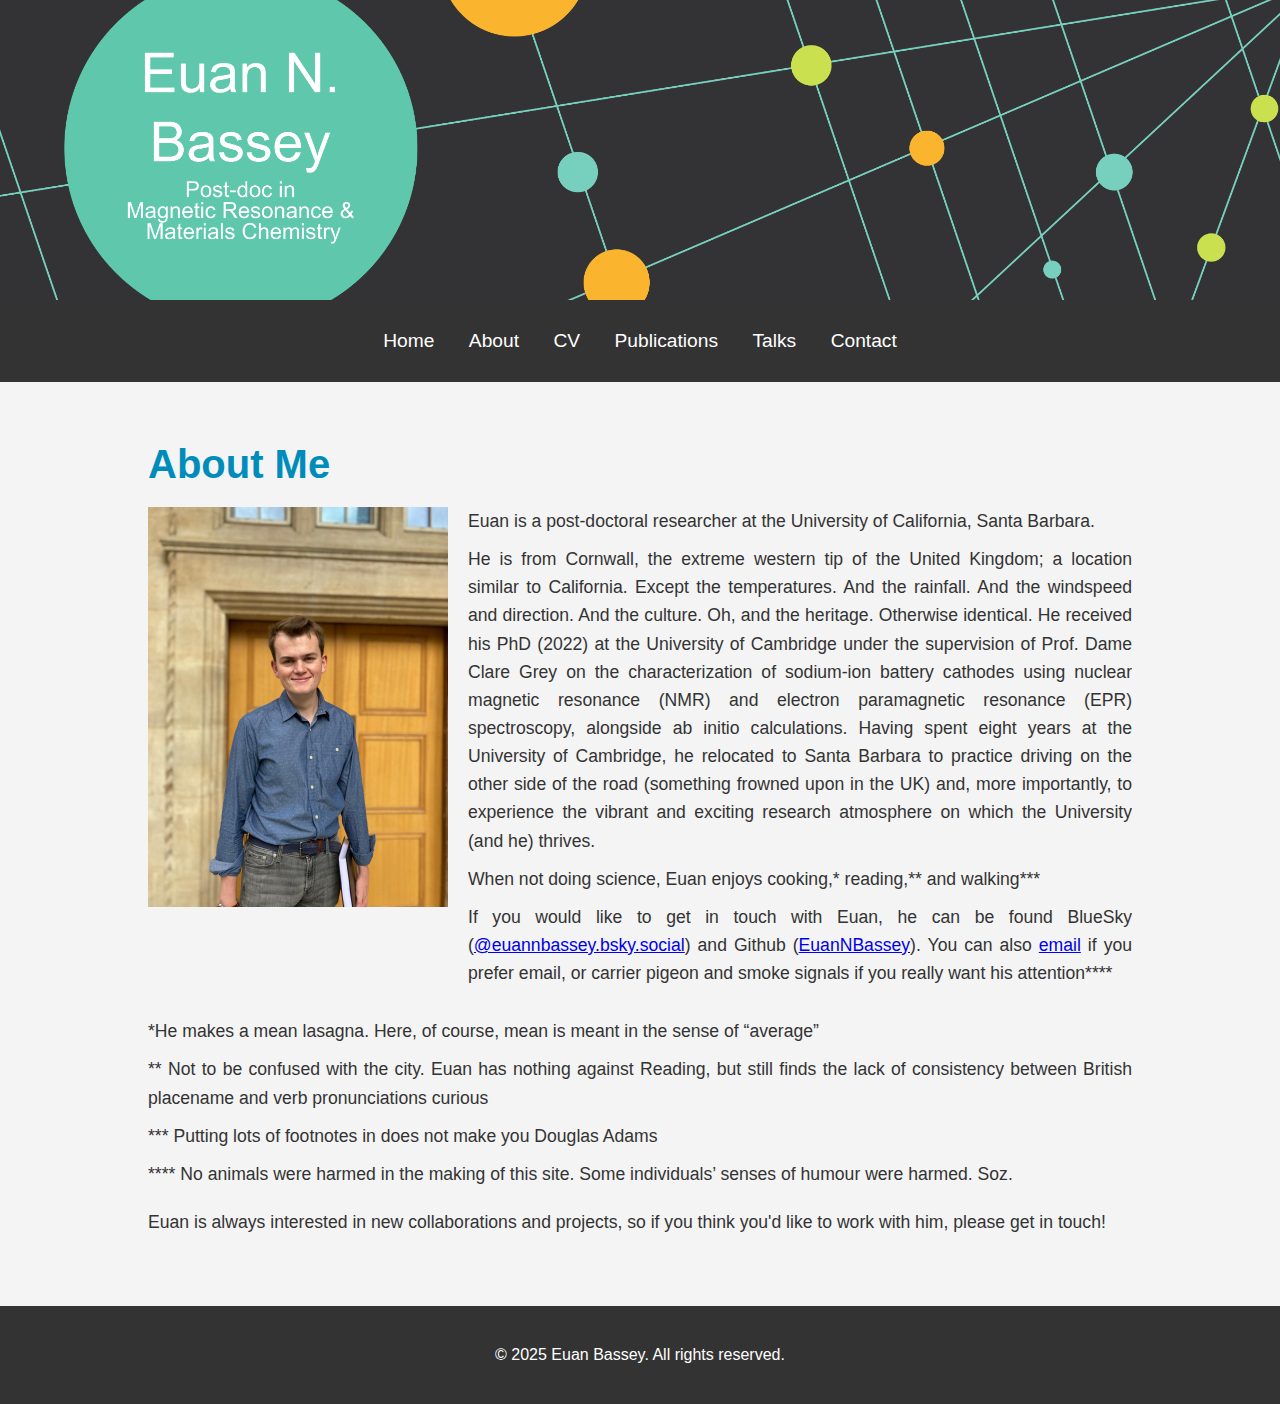
==== about.html @ 45c4eb8f "Update about.html" ====
<!DOCTYPE html>
<html lang="en">
<head>
    <meta charset="UTF-8">
    <meta name="viewport" content="width=device-width, initial-scale=1.0">
    <title>About - Euan N. Bassey</title>
    <link rel="stylesheet" href="style.css">
    <link rel="apple-touch-icon" sizes="180x180" href="/apple-touch-icon.png">
    <link rel="icon" type="image/png" sizes="32x32" href="/favicon-32x32.png">
    <link rel="icon" type="image/png" sizes="16x16" href="/favicon-16x16.png">
    <link rel="manifest" href="/site.webmanifest">
    
</head>
<body>
    <header>
        <div class="container">
        </div>
    </header>

    <!-- Navigation Section -->
    <nav>
        <div class="container">
            <ul>
                <li><a href="index.html">Home</a></li>
                <li><a href="about.html">About</a></li>
                <li><a href="cv.html">CV</a></li>
                <li><a href="publications.html">Publications</a></li>
                <li><a href="talks.html">Talks</a></li>
                <li><a href="contact.html">Contact</a></li>
            </ul>
        </div>
    </nav>

    <!-- About Section -->
    <section id="about">
        <div class="container">
            <h2>About Me</h2>
            <img src="Euan_Bassey.jpg" alt="Euan_Bassey" width="300" height="400", class="about-img">
            <p style="text-align:justify;">Euan is a post-doctoral researcher at the University of California, Santa Barbara. </p>
<p style="text-align:justify;"> He is from Cornwall, the extreme western tip of the United Kingdom; a location similar to California. Except the temperatures. And the rainfall. And the windspeed and direction. And the culture. Oh, and the heritage. Otherwise identical. He received his PhD (2022) at the University of Cambridge under the supervision of Prof. Dame Clare Grey on the characterization of sodium-ion battery cathodes using nuclear magnetic resonance (NMR) and electron paramagnetic resonance (EPR) spectroscopy, alongside ab initio calculations. Having spent eight years at the University of Cambridge, he relocated to Santa Barbara to practice driving on the other side of the road (something frowned upon in the UK) and, more importantly, to experience the vibrant and exciting research atmosphere on which the University (and he) thrives.</p>
<p style="text-align:justify;"> When not doing science, Euan enjoys cooking,* reading,** and walking*** </p>
<p style="text-align:justify;"> If you would like to get in touch with Euan, he can be found BlueSky (<a href="https://bsky-staging-web.b-cdn.net/profile/euannbassey.bsky.social">@euannbassey.bsky.social</a>) and Github (<a href="https://github.com/EuanNBassey">EuanNBassey</a>). You can also <a href="mailto:euanbassey@ucsb.edu">email</a> if you prefer email, or carrier pigeon and smoke signals if you really want his attention**** </p>
<p style="text-align:justify;">  </p>
<p style="text-align:justify;">  </p>
<p style="text-align:justify;"> *He makes a mean lasagna. Here, of course, mean is meant in the sense of “average” </p>
<p style="text-align:justify;"> ** Not to be confused with the city. Euan has nothing against Reading, but still finds the lack of consistency between British placename and verb pronunciations curious </p>
<p style="text-align:justify;"> *** Putting lots of footnotes in does not make you Douglas Adams </p>
<p style="text-align:justify;"> **** No animals were harmed in the making of this site. Some individuals’ senses of humour were harmed. Soz. </p>
 </p>
            
            <p>Euan is always interested in new collaborations and projects, so if you think you'd like to work with him, please get in touch! </p>
        </div>
    </section>

    <footer>
        <div class="container">
            <p>&copy; 2025 Euan Bassey. All rights reserved.</p>
        </div>
    </footer>
</body>
</html>
---- style.css ----
/* Reset some default styles */
* {
    margin: 0;
    padding: 0;
    box-sizing: border-box;
}

body {
    font-family: Arial, sans-serif;
    background-color: #f4f4f4;
    color: #333;
}

/* Container to center the content */
.container {
    width: 80%;
    max-width: 1200px;
    margin: 0 auto;
    padding: 20px;
}

/* Header styles */
header {
    background: url('banner-image.png') no-repeat center center;
    background-size: cover;
    height: 300px; /* Adjust as needed */
}

header h1 {
    font-size: 3em;
}

header p {
    font-size: 1.2em;
    margin-top: 10px;
}

/* Navigation styles */
nav {
    background-color: #333;
    padding: 10px 0;
    text-align: center;
}

nav ul {
    list-style-type: none;
}

nav ul li {
    display: inline;
    margin: 0 15px;
}

nav ul li a {
    color: white;
    text-decoration: none;
    font-size: 1.2em;
}

/* Section styles */
section {
    margin: 40px 0;
}

section h2 {
    font-size: 2.5em;
    margin-bottom: 20px;
    color: #008CBA;
}

section h3 {
    font-size: 1.5em;
    margin-bottom: 20px;
    color: #000000;
    padding: 10px 0 10px 0;
}

section p {
    font-size: 1.1em;
    line-height: 1.6;
    padding: 0 0 10px 0;
}

section ul {
    list-style-type: none;
}

section ul li {
    font-size: 1.1em;
    margin-bottom: 10px;
}

/* Footer styles */
footer {
    background-color: #333;
    color: white;
    text-align: center;
    clear: both;
    position: relative;
    width: 100%;
    padding: 20px 0;
}

footer a {
    color: #00bcd4;
    text-decoration: none;
}

footer a:hover {
    text-decoration: underline;
}

.about-img {
    float: left; /* Floats the image to the left */
    margin-right: 20px; /* Creates a gap between the image and text */
    margin-bottom: 20px; /* Optional: Adds space below the image */
    width: 300px; /* Keep the original dimensions */
    height: auto; /* Ensures aspect ratio is maintained */
    display: block; /* Ensures proper wrapping */
}

#about p {
    overflow: hidden; /* Ensures the section properly wraps around the image */
}

.home-img {
    float: left; /* Floats the image to the left */
    margin-right: 20px; /* Creates a gap between the image and text */
    margin-bottom: 10px; /* Optional: Adds space below the image */
    width: 800px; /* Keep the original dimensions */
    height: auto; /* Ensures aspect ratio is maintained */
    display: block; /* Ensures proper wrapping */
}

#home p {
    overflow: hidden; /* Ensures the section properly wraps around the image */
}

.video-container {
    position: relative;
    padding-bottom: 56.25%; /* 16:9 aspect ratio */
    height: 0;
    overflow: hidden;
    max-width: 100%;
    background: #000;
    margin-top: 20px;
}

.video-container iframe {
    position: absolute;
    top: 0;
    left: 0;
    width: 100%;
    height: 100%;
}

.banner {
    width: 100%;         /* Make the image take full width */
    height: auto;        /* Keep the aspect ratio */
    display: block;      /* Remove any extra spacing */
}
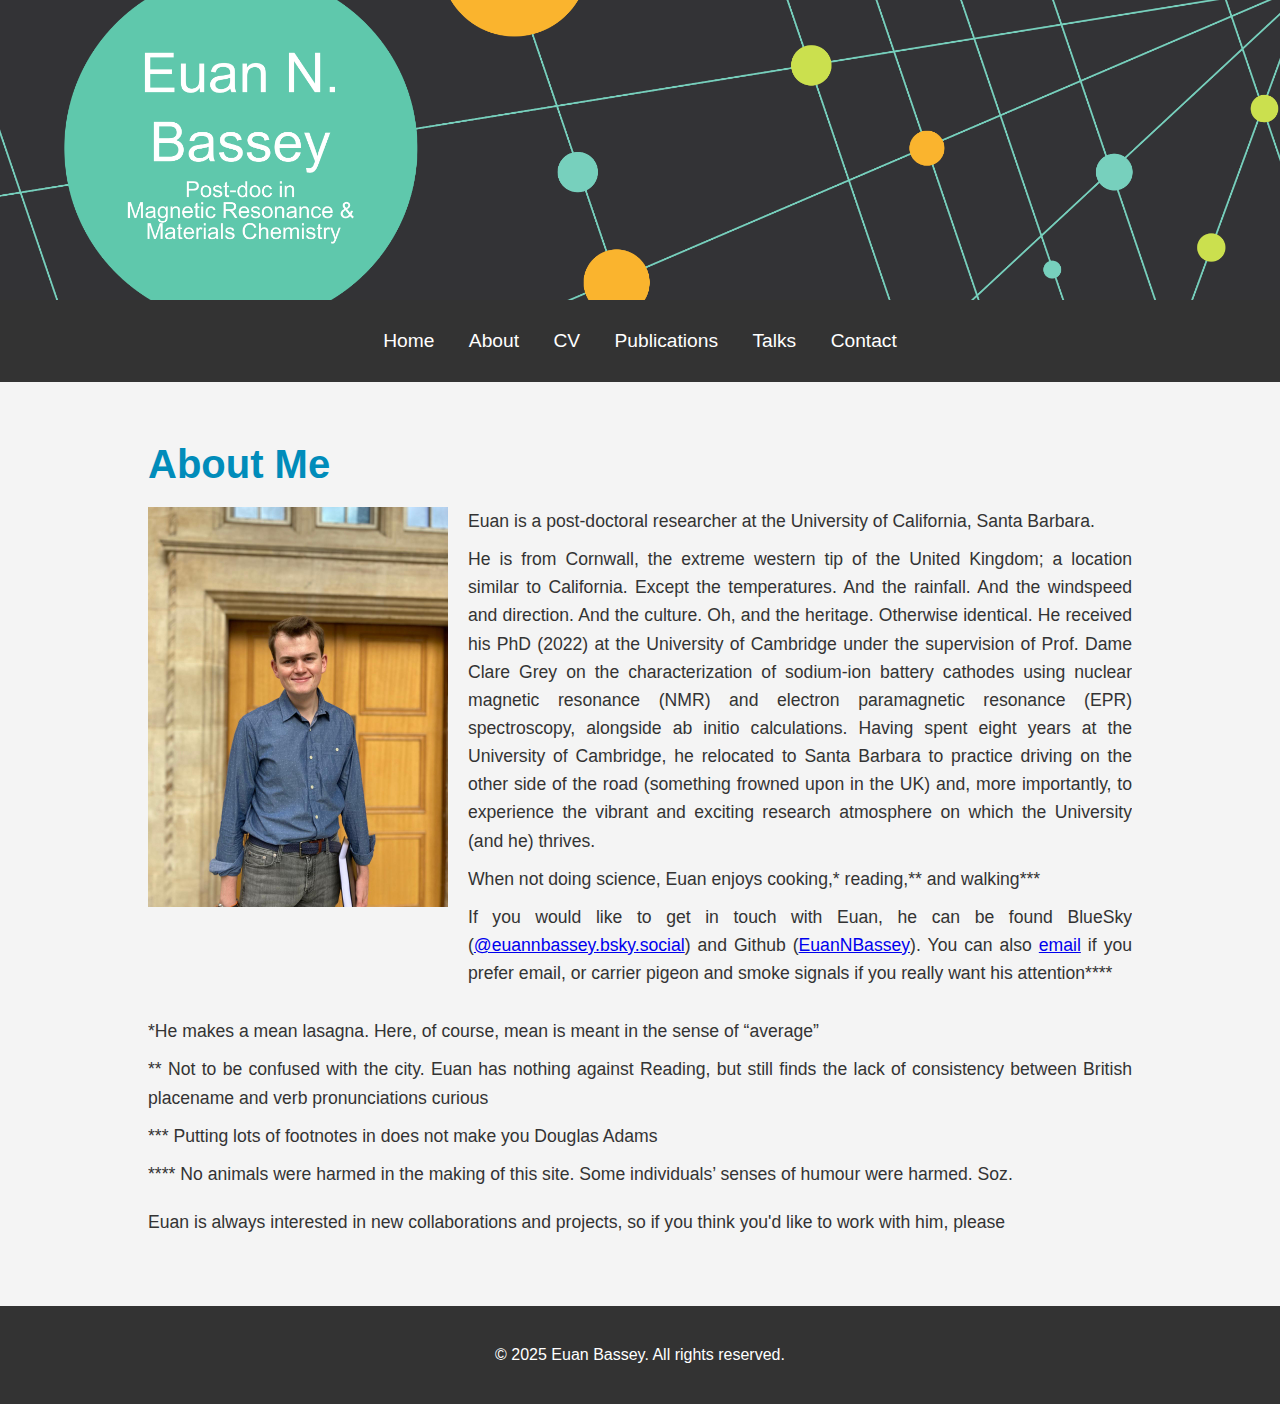
==== commit eefb67b3: "Update about.html" ====
--- a/about.html
+++ b/about.html
@@ -48,7 +48,7 @@
 <p style="text-align:justify;"> **** No animals were harmed in the making of this site. Some individuals’ senses of humour were harmed. Soz. </p>
  </p>
             
-            <p>Euan is always interested in new collaborations and projects, so if you think you'd like to work with him, please get in touch! </p>
+            <p>Euan is always interested in new collaborations and projects, so if you think you'd like to work with him, please <a href="contact.html" get in touch! ></a> </p>
         </div>
     </section>
 
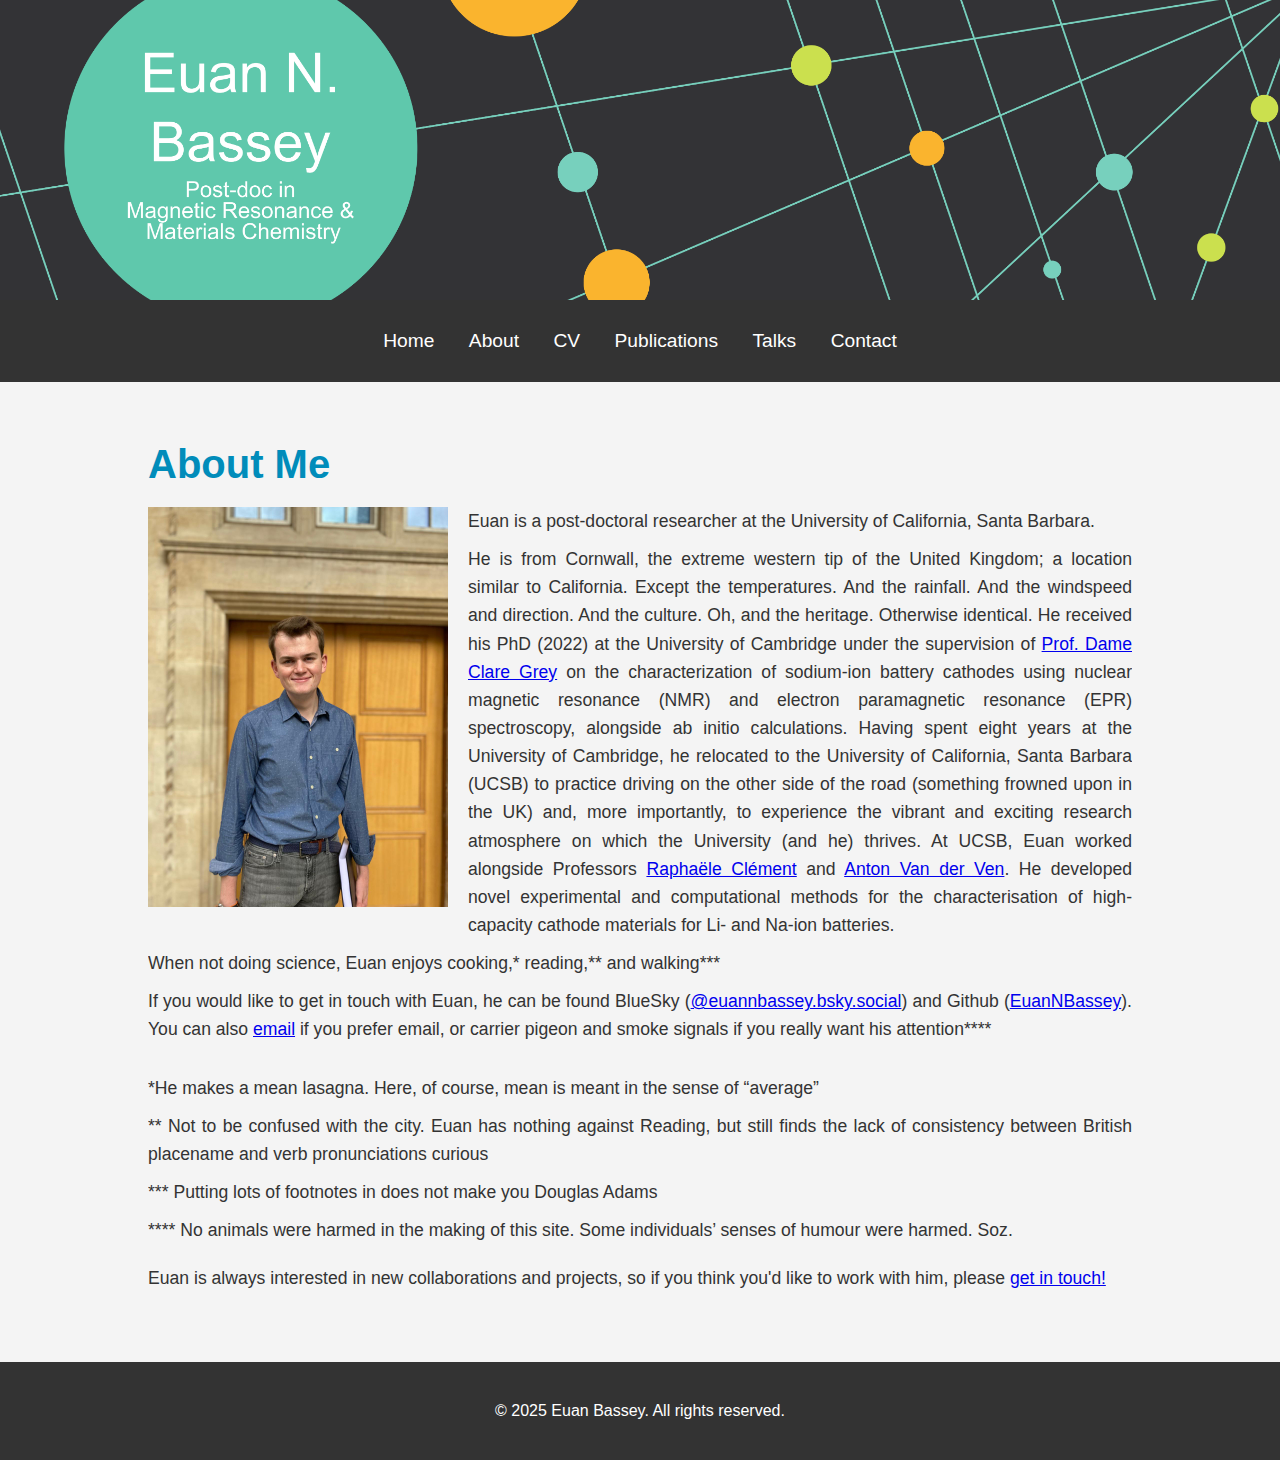
==== commit 609faadf: "Update about.html" ====
--- a/about.html
+++ b/about.html
@@ -37,7 +37,7 @@
             <h2>About Me</h2>
             <img src="Euan_Bassey.jpg" alt="Euan_Bassey" width="300" height="400", class="about-img">
             <p style="text-align:justify;">Euan is a post-doctoral researcher at the University of California, Santa Barbara. </p>
-<p style="text-align:justify;"> He is from Cornwall, the extreme western tip of the United Kingdom; a location similar to California. Except the temperatures. And the rainfall. And the windspeed and direction. And the culture. Oh, and the heritage. Otherwise identical. He received his PhD (2022) at the University of Cambridge under the supervision of Prof. Dame Clare Grey on the characterization of sodium-ion battery cathodes using nuclear magnetic resonance (NMR) and electron paramagnetic resonance (EPR) spectroscopy, alongside ab initio calculations. Having spent eight years at the University of Cambridge, he relocated to Santa Barbara to practice driving on the other side of the road (something frowned upon in the UK) and, more importantly, to experience the vibrant and exciting research atmosphere on which the University (and he) thrives.</p>
+<p style="text-align:justify;"> He is from Cornwall, the extreme western tip of the United Kingdom; a location similar to California. Except the temperatures. And the rainfall. And the windspeed and direction. And the culture. Oh, and the heritage. Otherwise identical. He received his PhD (2022) at the University of Cambridge under the supervision of <a href="https://www.ch.cam.ac.uk/group/grey/index"> Prof. Dame Clare Grey</a> on the characterization of sodium-ion battery cathodes using nuclear magnetic resonance (NMR) and electron paramagnetic resonance (EPR) spectroscopy, alongside ab initio calculations. Having spent eight years at the University of Cambridge, he relocated to the University of California, Santa Barbara (UCSB) to practice driving on the other side of the road (something frowned upon in the UK) and, more importantly, to experience the vibrant and exciting research atmosphere on which the University (and he) thrives. At UCSB, Euan worked alongside Professors <a href="https://clement.materials.ucsb.edu/">Raphaële Clément</a> and <a href="https://labs.materials.ucsb.edu/vanderven/anton/">Anton Van der Ven</a>. He developed novel experimental and computational methods for the characterisation of high-capacity cathode materials for Li- and Na-ion batteries. </p>
 <p style="text-align:justify;"> When not doing science, Euan enjoys cooking,* reading,** and walking*** </p>
 <p style="text-align:justify;"> If you would like to get in touch with Euan, he can be found BlueSky (<a href="https://bsky-staging-web.b-cdn.net/profile/euannbassey.bsky.social">@euannbassey.bsky.social</a>) and Github (<a href="https://github.com/EuanNBassey">EuanNBassey</a>). You can also <a href="mailto:euanbassey@ucsb.edu">email</a> if you prefer email, or carrier pigeon and smoke signals if you really want his attention**** </p>
 <p style="text-align:justify;">  </p>
@@ -48,7 +48,7 @@
 <p style="text-align:justify;"> **** No animals were harmed in the making of this site. Some individuals’ senses of humour were harmed. Soz. </p>
  </p>
             
-            <p>Euan is always interested in new collaborations and projects, so if you think you'd like to work with him, please <a href="contact.html" get in touch! ></a> </p>
+            <p>Euan is always interested in new collaborations and projects, so if you think you'd like to work with him, please <a href="contact.html" >get in touch!</a> </p>
         </div>
     </section>
 
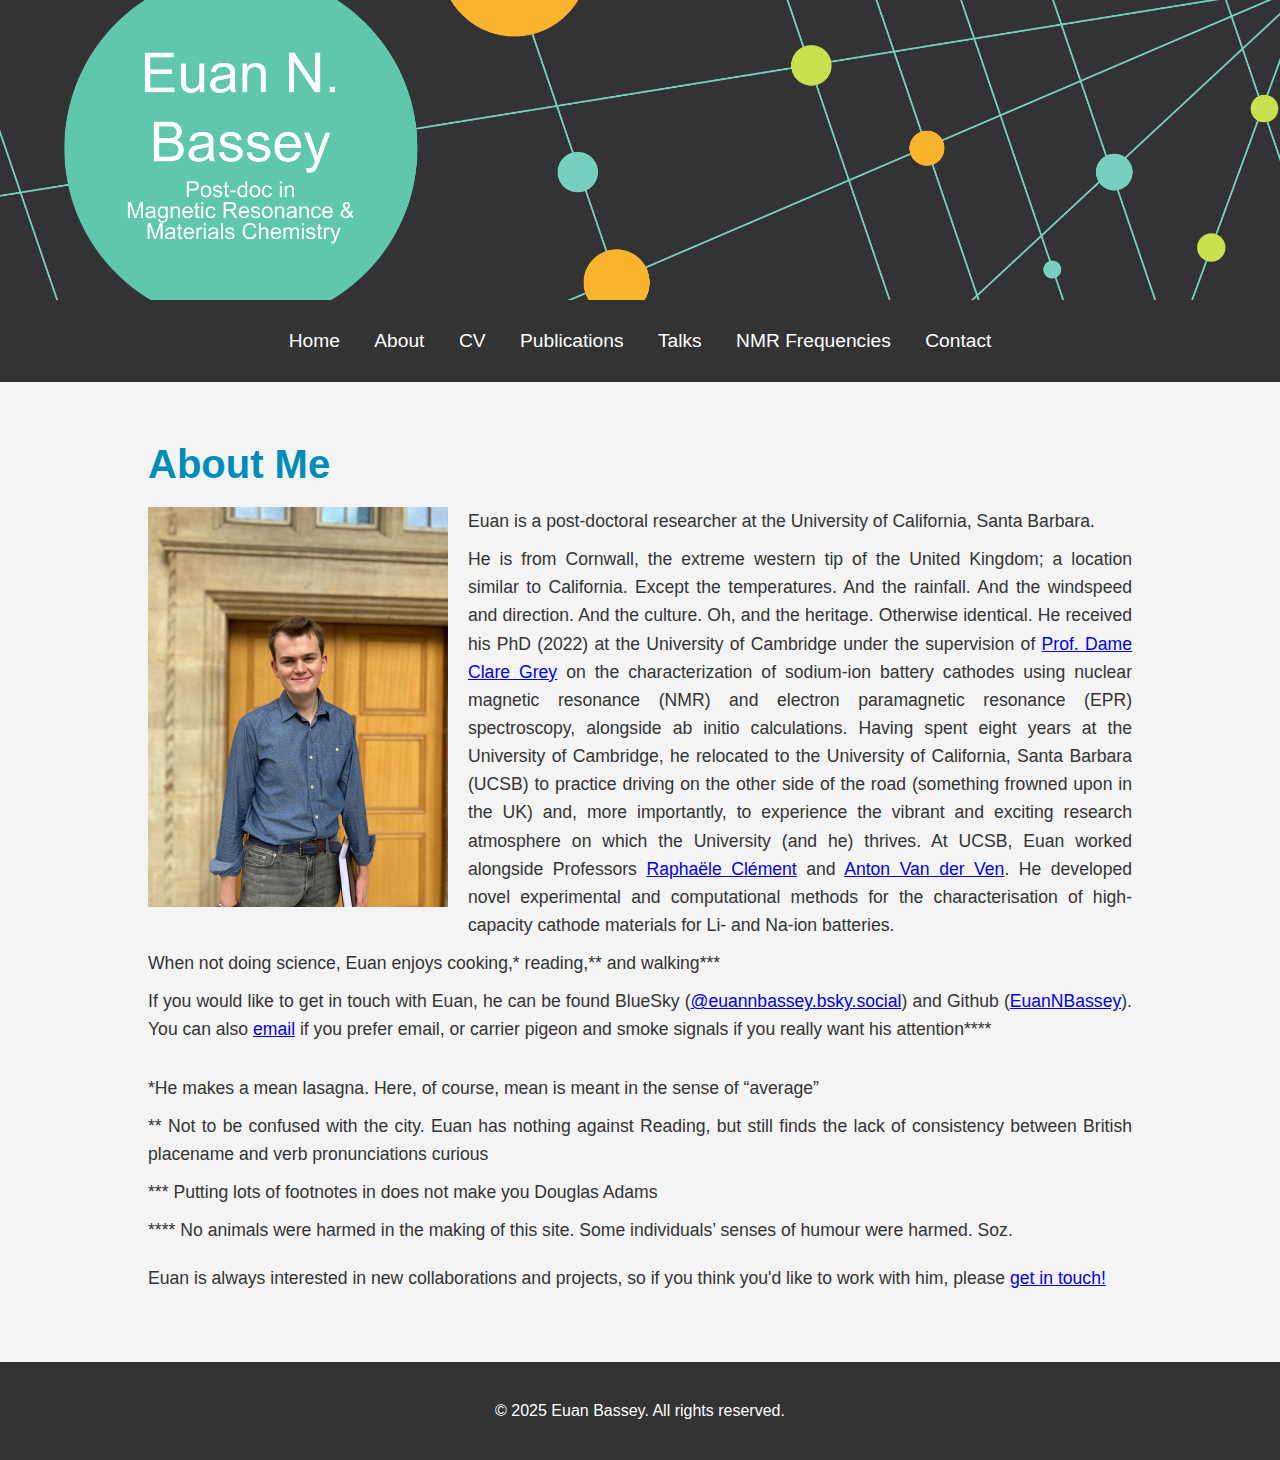
==== commit 98d971d2: "Update about.html" ====
--- a/about.html
+++ b/about.html
@@ -26,6 +26,7 @@
                 <li><a href="cv.html">CV</a></li>
                 <li><a href="publications.html">Publications</a></li>
                 <li><a href="talks.html">Talks</a></li>
+                <li><a href="interactive.html">NMR Frequencies</a></li>
                 <li><a href="contact.html">Contact</a></li>
             </ul>
         </div>
@@ -35,7 +36,7 @@
     <section id="about">
         <div class="container">
             <h2>About Me</h2>
-            <img src="Euan_Bassey.jpg" alt="Euan_Bassey" width="300" height="400", class="about-img">
+            <img src="Euan_Bassey.jpg" alt="Euan_Bassey" width="375" height="500", class="about-img">
             <p style="text-align:justify;">Euan is a post-doctoral researcher at the University of California, Santa Barbara. </p>
 <p style="text-align:justify;"> He is from Cornwall, the extreme western tip of the United Kingdom; a location similar to California. Except the temperatures. And the rainfall. And the windspeed and direction. And the culture. Oh, and the heritage. Otherwise identical. He received his PhD (2022) at the University of Cambridge under the supervision of <a href="https://www.ch.cam.ac.uk/group/grey/index"> Prof. Dame Clare Grey</a> on the characterization of sodium-ion battery cathodes using nuclear magnetic resonance (NMR) and electron paramagnetic resonance (EPR) spectroscopy, alongside ab initio calculations. Having spent eight years at the University of Cambridge, he relocated to the University of California, Santa Barbara (UCSB) to practice driving on the other side of the road (something frowned upon in the UK) and, more importantly, to experience the vibrant and exciting research atmosphere on which the University (and he) thrives. At UCSB, Euan worked alongside Professors <a href="https://clement.materials.ucsb.edu/">Raphaële Clément</a> and <a href="https://labs.materials.ucsb.edu/vanderven/anton/">Anton Van der Ven</a>. He developed novel experimental and computational methods for the characterisation of high-capacity cathode materials for Li- and Na-ion batteries. </p>
 <p style="text-align:justify;"> When not doing science, Euan enjoys cooking,* reading,** and walking*** </p>
--- a/style.css
+++ b/style.css
@@ -159,3 +159,42 @@
     height: auto;        /* Keep the aspect ratio */
     display: block;      /* Remove any extra spacing */
 }
+
+#controls {
+    text-align: center;
+    font-size: 18px;
+    font-weight: bold;
+    background: white;
+    padding: 15px;
+    border-radius: 10px;
+    box-shadow: 0px 4px 10px rgba(0, 0, 0, 0.2);
+    margin-top: 30px;  /* Adds space above */
+    margin-bottom: 50px; /* More spacing from the bottom */
+    width: fit-content;
+}
+
+#controls input {
+    padding: 8px;
+    font-size: 16px;
+    width: 80px;
+    text-align: center;
+}
+
+#controls button {
+    padding: 8px 12px;
+    font-size: 16px;
+    background-color: #444;
+    color: white;
+    border: none;
+    cursor: pointer;
+    border-radius: 5px;
+}
+
+#controls button:hover {
+    background-color: #222;
+}
+
+#plot {
+    font-family: Arial, sans-serif !important;
+}
+
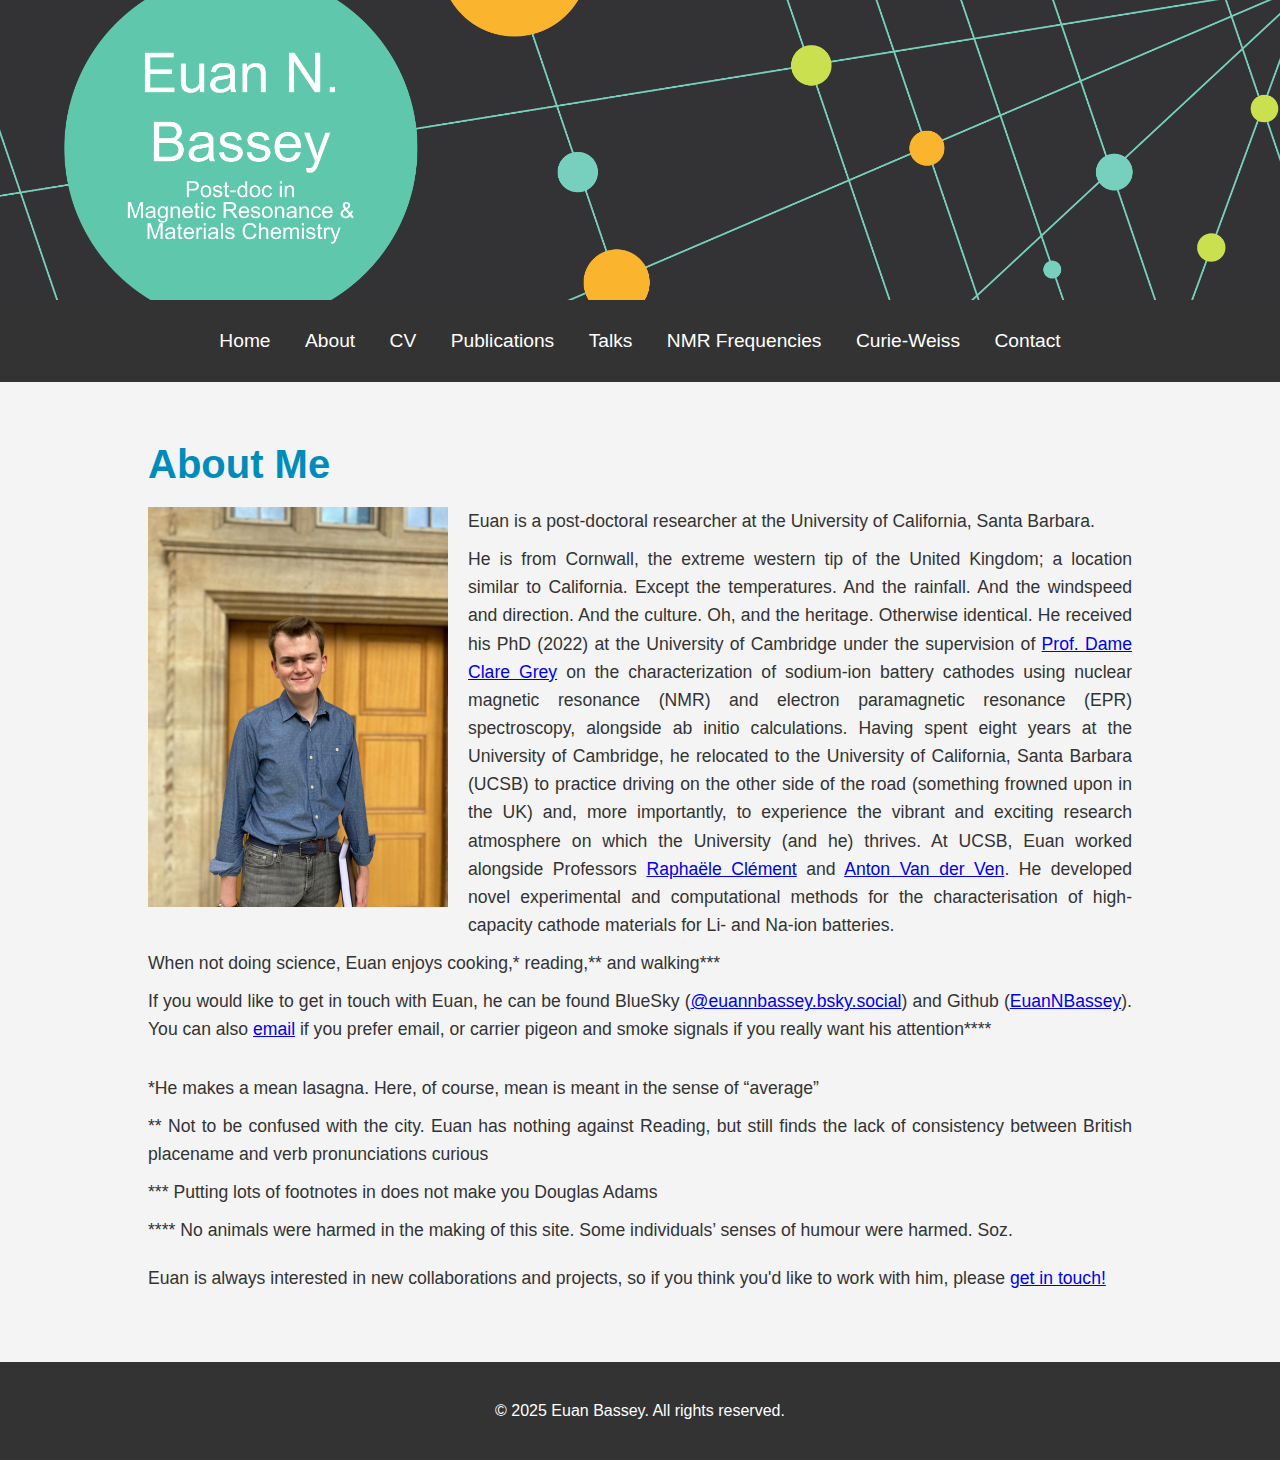
==== commit 84d0c4c0: "Update about.html" ====
--- a/about.html
+++ b/about.html
@@ -26,7 +26,8 @@
                 <li><a href="cv.html">CV</a></li>
                 <li><a href="publications.html">Publications</a></li>
                 <li><a href="talks.html">Talks</a></li>
-                <li><a href="interactive.html">NMR Frequencies</a></li>
+                <li><a href="nmrfreqs.html">NMR Frequencies</a></li>
+                <li><a href="curieweiss.html">Curie-Weiss</a></li>
                 <li><a href="contact.html">Contact</a></li>
             </ul>
         </div>
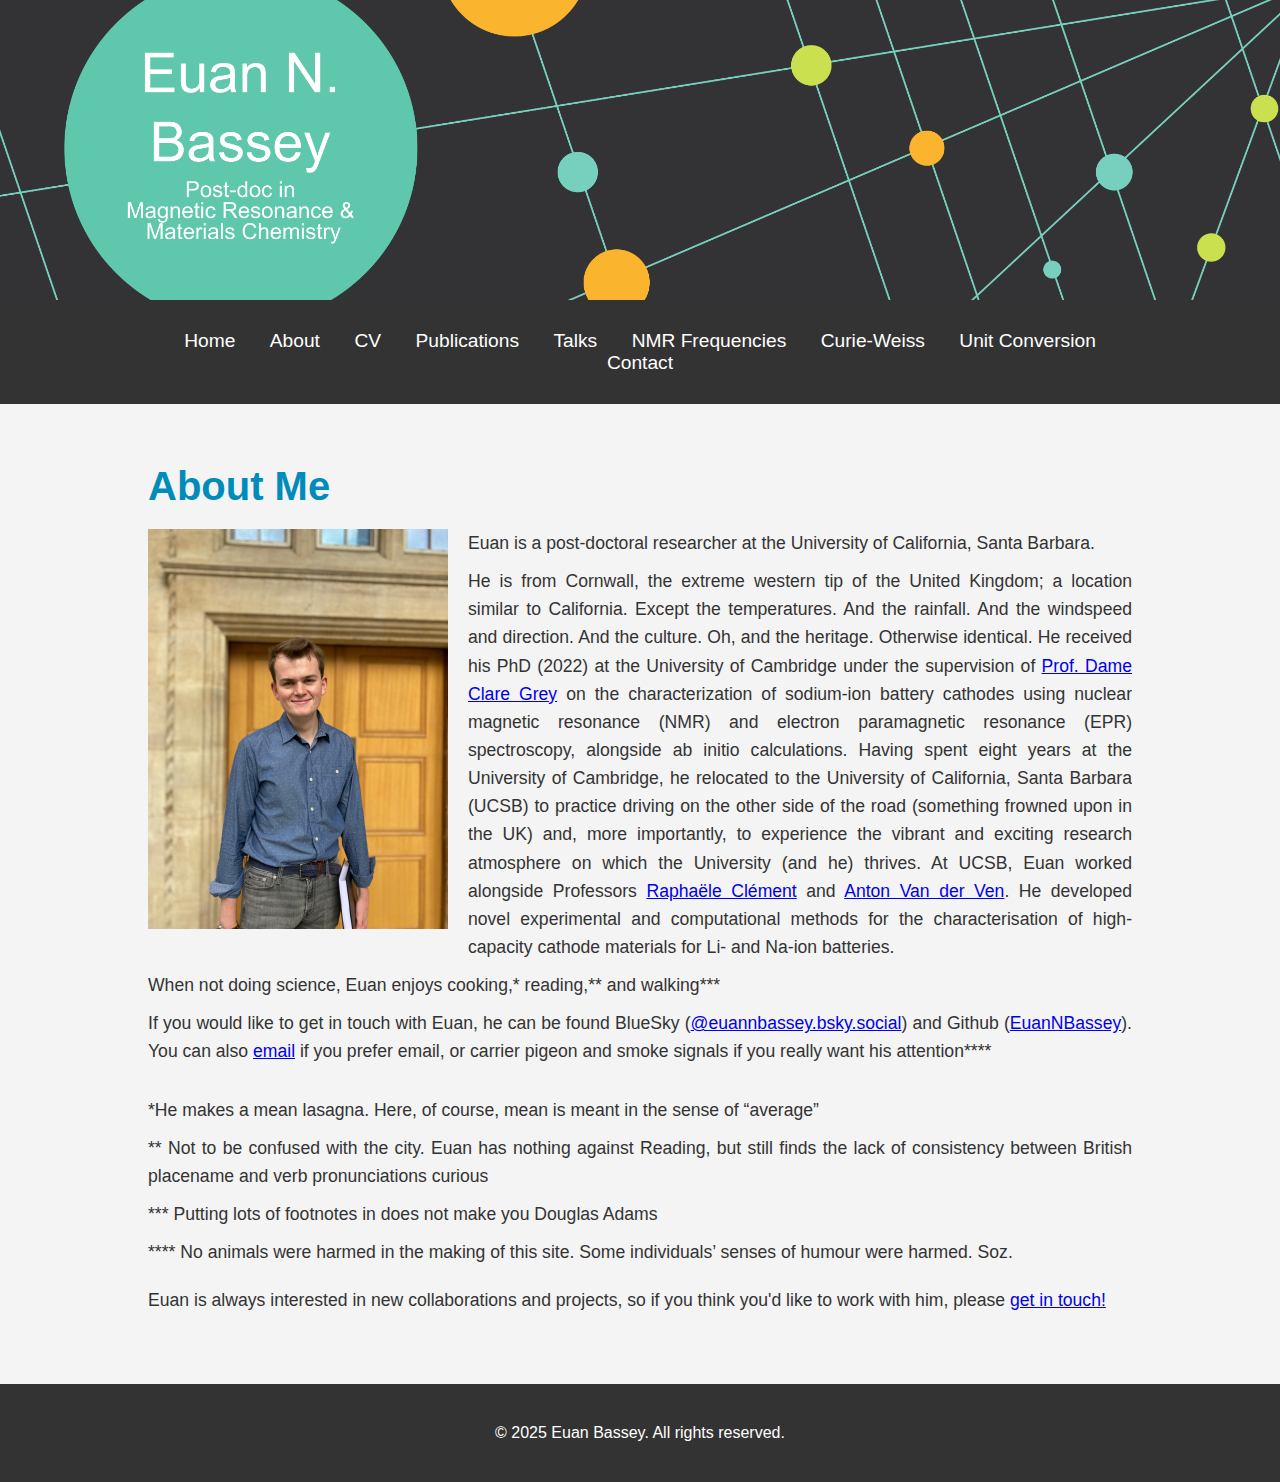
==== commit 86bbc54e: "Update about.html" ====
--- a/about.html
+++ b/about.html
@@ -28,6 +28,7 @@
                 <li><a href="talks.html">Talks</a></li>
                 <li><a href="nmrfreqs.html">NMR Frequencies</a></li>
                 <li><a href="curieweiss.html">Curie-Weiss</a></li>
+                <li><a href="unitconv.html">Unit Conversion</a></li>
                 <li><a href="contact.html">Contact</a></li>
             </ul>
         </div>
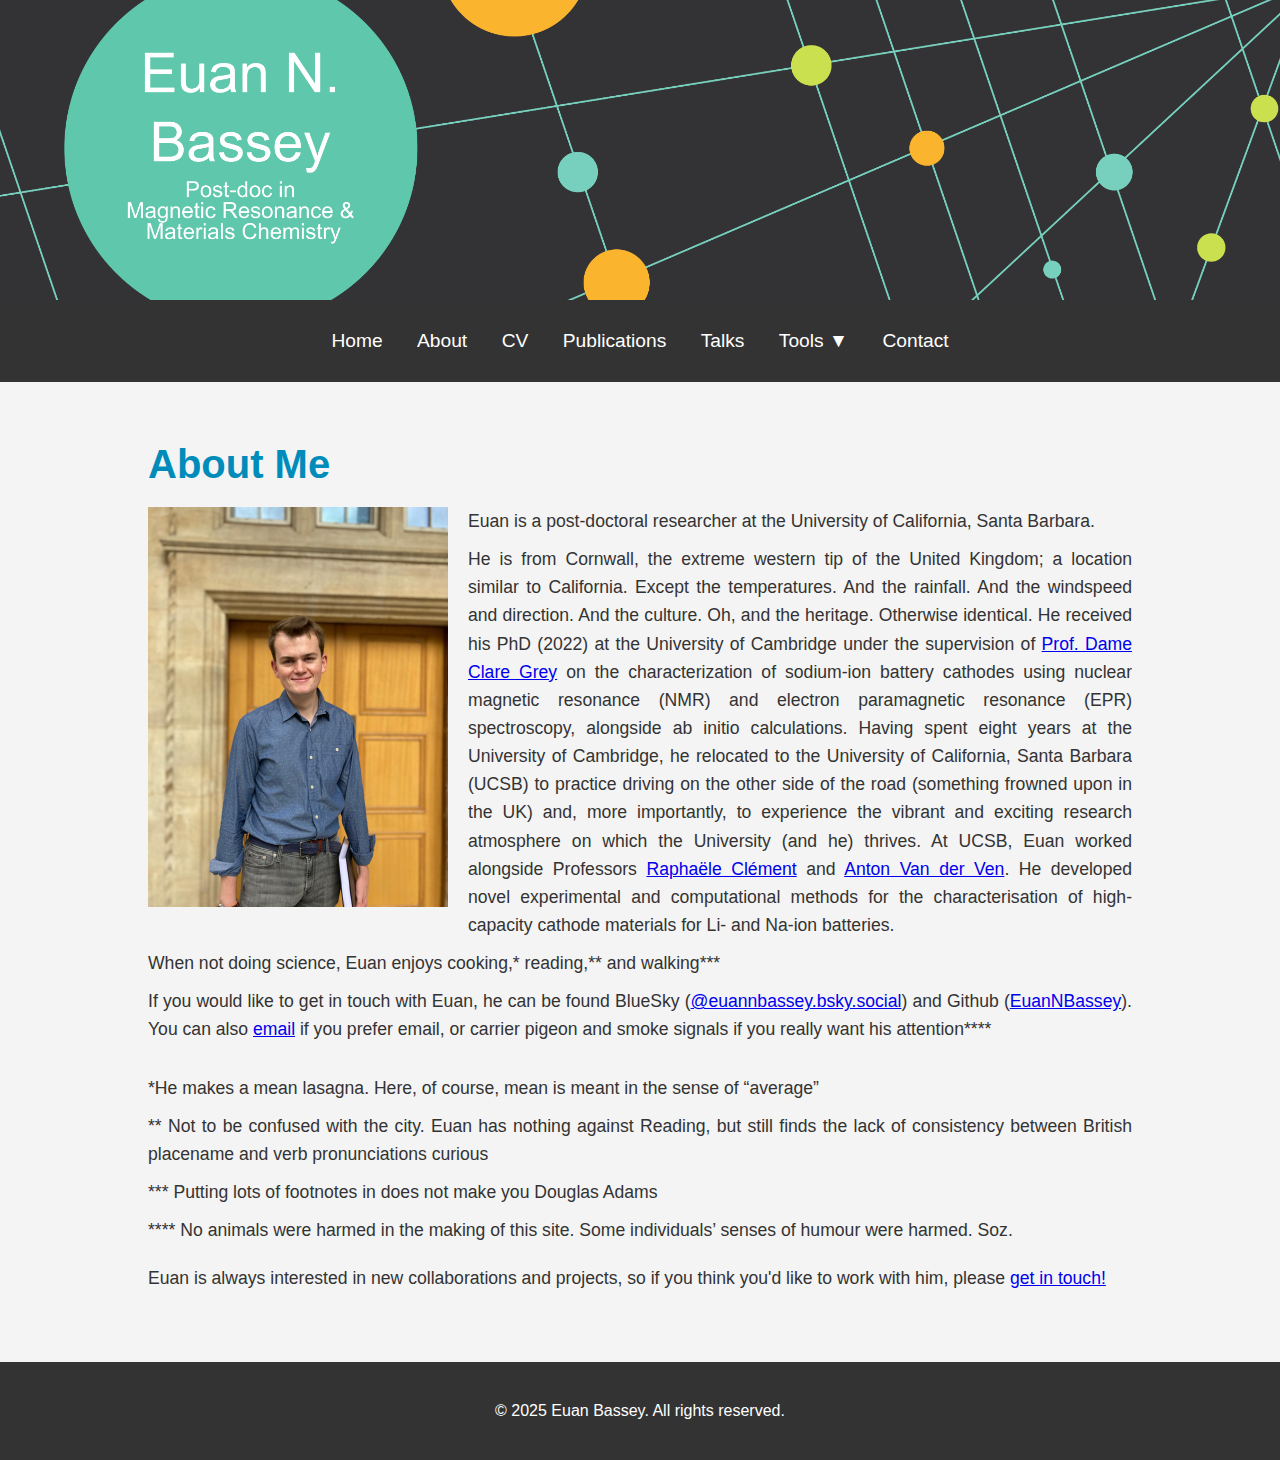
==== commit 4f52eccb: "Update about.html" ====
--- a/about.html
+++ b/about.html
@@ -22,14 +22,19 @@
         <div class="container">
             <ul>
                 <li><a href="index.html">Home</a></li>
-                <li><a href="about.html">About</a></li>
-                <li><a href="cv.html">CV</a></li>
-                <li><a href="publications.html">Publications</a></li>
-                <li><a href="talks.html">Talks</a></li>
-                <li><a href="nmrfreqs.html">NMR Frequencies</a></li>
-                <li><a href="curieweiss.html">Curie-Weiss</a></li>
-                <li><a href="unitconv.html">Unit Conversion</a></li>
-                <li><a href="contact.html">Contact</a></li>
+            <li><a href="about.html">About</a></li>
+            <li><a href="cv.html">CV</a></li>
+            <li><a href="publications.html">Publications</a></li>
+            <li><a href="talks.html">Talks</a></li>
+            <li class="dropdown">
+                <a href="#">Tools ▼</a>
+                <ul class="dropdown-menu">
+                    <li><a href="nmrfreqs.html">NMR Frequencies</a></li>
+                    <li><a href="curieweiss.html">Curie-Weiss</a></li>
+                    <li><a href="unitconv.html">Unit Conversion</a></li>
+                </ul>
+            </li>
+            <li><a href="contact.html">Contact</a></li>
             </ul>
         </div>
     </nav>
--- a/style.css
+++ b/style.css
@@ -198,3 +198,30 @@
     font-family: Arial, sans-serif !important;
 }
 
+/* Dropdown menu styling */
+.dropdown-menu {
+    display: none;
+    position: absolute;
+    top: 100%;
+    left: 0;
+    background: #444;
+    list-style: none;
+    padding: 0;
+    margin: 0;
+    min-width: 150px;
+}
+
+.dropdown-menu li {
+    width: 100%;
+}
+
+.dropdown-menu li a {
+    padding: 10px;
+    display: block;
+    color: white;
+}
+
+/* Show dropdown on hover */
+.dropdown:hover .dropdown-menu {
+    display: block;
+}
